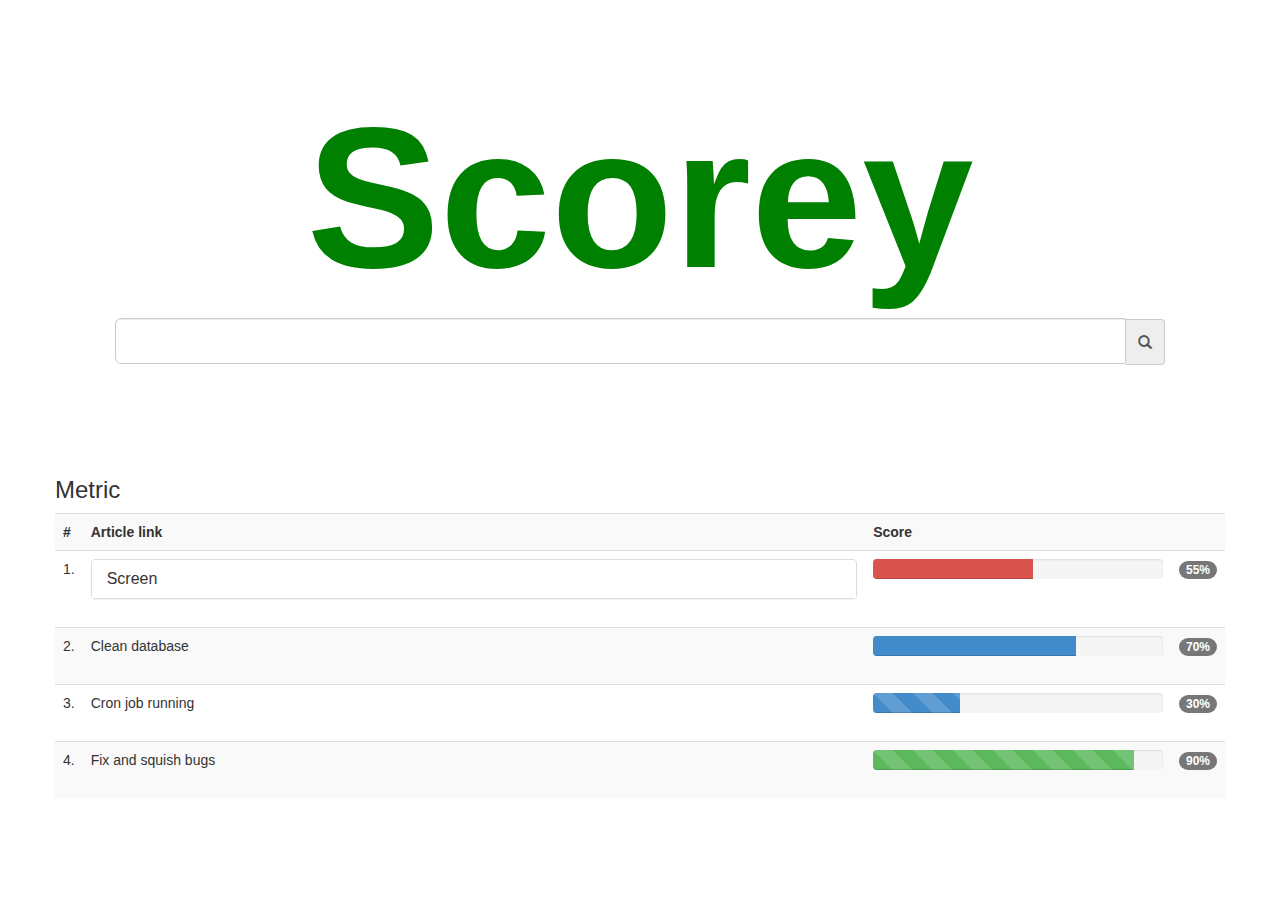
==== result.html @ e3655353 "create dinamic table" ====
<!DOCTYPE html>
<html lang="en">
<head>
    <meta charset="utf-8">
    <meta http-equiv="X-UA-Compatible" content="IE=edge">
    <meta name="viewport" content="width=device-width, initial-scale=1">
    <meta name="description" content="">
    <meta name="author" content="">



    <title>Scorey</title>

    <!-- Bootstrap core CSS -->
    <link href="css/bootstrap.css" rel="stylesheet">

    <!-- Custom styles for this template -->
    <link href="css/style.css" rel="stylesheet">

    <script type="text/javascript" src="js/jquery-1.11.1.min.js"></script>
    <script type="text/javascript" src="js/collapse.js"></script>




</head>

<body>

<div class="container">

    <div class="masthead">

    </div>

    <!-- Jumbotron -->
    <div class="jumbotron">
        <h1 class="logo">Scorey</h1>



        <form class="form-horizontal" role="form">

            <div class="form-group">
                <div class="input-group">

                    <input class="form-control input-lg" type="text" placeholder="">
                    <span class="glyphicon glyphicon-search input-group-addon" />
                </div>
            </div>

        </form>


    </div>

    <!-- Example row of columns -->
    <div class="row">

        <div class="box">
            <div class="box-header">
                <h3 class="box-title">Metric</h3>
            </div><!-- /.box-header -->
            <div class="box-body no-padding">
                <table class="table table-striped">
                    <tr>
                        <th style="width: 10px">#</th>
                        <th>Article link</th>
                        <th>Score</th>
                        <th style="width: 40px">&nbsp;</th>
                    </tr>
                    <tr>
                        <td>1.</td>
                        <td>
                            <div class="panel-group" id="accordion">
                                <div class="panel panel-default">
                                    <div class="panel-heading">
                                        <h4 class="panel-title">
                                            <a data-toggle="collapse" data-parent="#accordion" href="#collapseOne">
                                                Screen
                                            </a>
                                        </h4>
                                    </div>
                                    <div id="collapseOne" class="panel-collapse collapse" aria-expanded="false">
                                        <div class="panel-body">
                                            Anim pariatur cliche reprehenderit, enim eiusmod high life accusamus terry richardson ad squid. 3 wolf moon officia aute, non cupidatat skateboard dolor brunch. Food truck quinoa nesciunt laborum eiusmod. Brunch 3 wolf moon tempor, sunt aliqua put a bird on it squid single-origin coffee nulla assumenda shoreditch et. Nihil anim keffiyeh helvetica, craft beer labore wes anderson cred nesciunt sapiente ea proident. Ad vegan excepteur butcher vice lomo. Leggings occaecat craft beer farm-to-table, raw denim aesthetic synth nesciunt you probably haven't heard of them accusamus labore sustainable VHS.
                                        </div>
                                    </div>
                                </div>


                            </div>







                        </td>
                        <td>
                            <div class="progress xs">
                                <div class="progress-bar progress-bar-danger" style="width: 55%"></div>
                            </div>
                        </td>
                        <td><span class="badge bg-red">55%</span></td>
                    </tr>
                    <tr>
                        <td>2.</td>
                        <td>Clean database</td>
                        <td>
                            <div class="progress xs">
                                <div class="progress-bar progress-bar-yellow" style="width: 70%"></div>
                            </div>
                        </td>
                        <td><span class="badge bg-yellow">70%</span></td>
                    </tr>
                    <tr>
                        <td>3.</td>
                        <td>Cron job running</td>
                        <td>
                            <div class="progress xs progress-striped active">
                                <div class="progress-bar progress-bar-primary" style="width: 30%"></div>
                            </div>
                        </td>
                        <td><span class="badge bg-light-blue">30%</span></td>
                    </tr>
                    <tr>
                        <td>4.</td>
                        <td>Fix and squish bugs</td>
                        <td>
                            <div class="progress xs progress-striped active">
                                <div class="progress-bar progress-bar-success" style="width: 90%"></div>
                            </div>
                        </td>
                        <td><span class="badge bg-green">90%</span></td>
                    </tr>
                </table>
            </div><!-- /.box-body -->
        </div><!-- /.box -->



    </div>

    <!-- Site footer -->


</div> <!-- /container -->


<!-- IE10 viewport hack for Surface/desktop Windows 8 bug -->
<script src="../../assets/js/ie10-viewport-bug-workaround.js"></script>
</body>
</html>
---- css/style.css ----
body {
    padding-top: 20px;
}

.footer {
    padding-top: 40px;
    padding-bottom: 40px;
    margin-top: 40px;
    border-top: 1px solid #eee;
}

/* Main marketing message and sign up button */
.jumbotron {
    text-align: center;
    background-color: transparent;
}
.jumbotron .btn {
    padding: 14px 24px;
    font-size: 21px;
}

.logo{
    font-weight: bold;

}
h1.logo{
    font-size: 200px;
    color: green;
}

/* Customize the nav-justified links to be fill the entire space of the .navbar */

.nav-justified {
    background-color: #eee;
    border: 1px solid #ccc;
    border-radius: 5px;
}
.nav-justified > li > a {
    padding-top: 15px;
    padding-bottom: 15px;
    margin-bottom: 0;
    font-weight: bold;
    color: #777;
    text-align: center;
    background-color: #e5e5e5; /* Old browsers */
    background-image: -webkit-gradient(linear, left top, left bottom, from(#f5f5f5), to(#e5e5e5));
    background-image: -webkit-linear-gradient(top, #f5f5f5 0%, #e5e5e5 100%);
    background-image:      -o-linear-gradient(top, #f5f5f5 0%, #e5e5e5 100%);
    background-image: -webkit-gradient(linear, left top, left bottom, from(top), color-stop(0%, #f5f5f5), to(#e5e5e5));
    background-image:         linear-gradient(top, #f5f5f5 0%, #e5e5e5 100%);
    filter: progid:DXImageTransform.Microsoft.gradient( startColorstr='#f5f5f5', endColorstr='#e5e5e5',GradientType=0 ); /* IE6-9 */
    background-repeat: repeat-x; /* Repeat the gradient */
    border-bottom: 1px solid #d5d5d5;
}
.nav-justified > .active > a,
.nav-justified > .active > a:hover,
.nav-justified > .active > a:focus {
    background-color: #ddd;
    background-image: none;
    -webkit-box-shadow: inset 0 3px 7px rgba(0,0,0,.15);
    box-shadow: inset 0 3px 7px rgba(0,0,0,.15);
}
.nav-justified > li:first-child > a {
    border-radius: 5px 5px 0 0;
}
.nav-justified > li:last-child > a {
    border-bottom: 0;
    border-radius: 0 0 5px 5px;
}

@media (min-width: 768px) {
    .nav-justified {
        max-height: 52px;
    }
    .nav-justified > li > a {
        border-right: 1px solid #d5d5d5;
        border-left: 1px solid #fff;
    }
    .nav-justified > li:first-child > a {
        border-left: 0;
        border-radius: 5px 0 0 5px;
    }
    .nav-justified > li:last-child > a {
        border-right: 0;
        border-radius: 0 5px 5px 0;
    }
}

/* Responsive: Portrait tablets and up */
@media screen and (min-width: 768px) {
    /* Remove the padding we set earlier */
    .masthead,
    .marketing,
    .footer {
        padding-right: 0;
        padding-left: 0;
    }
}
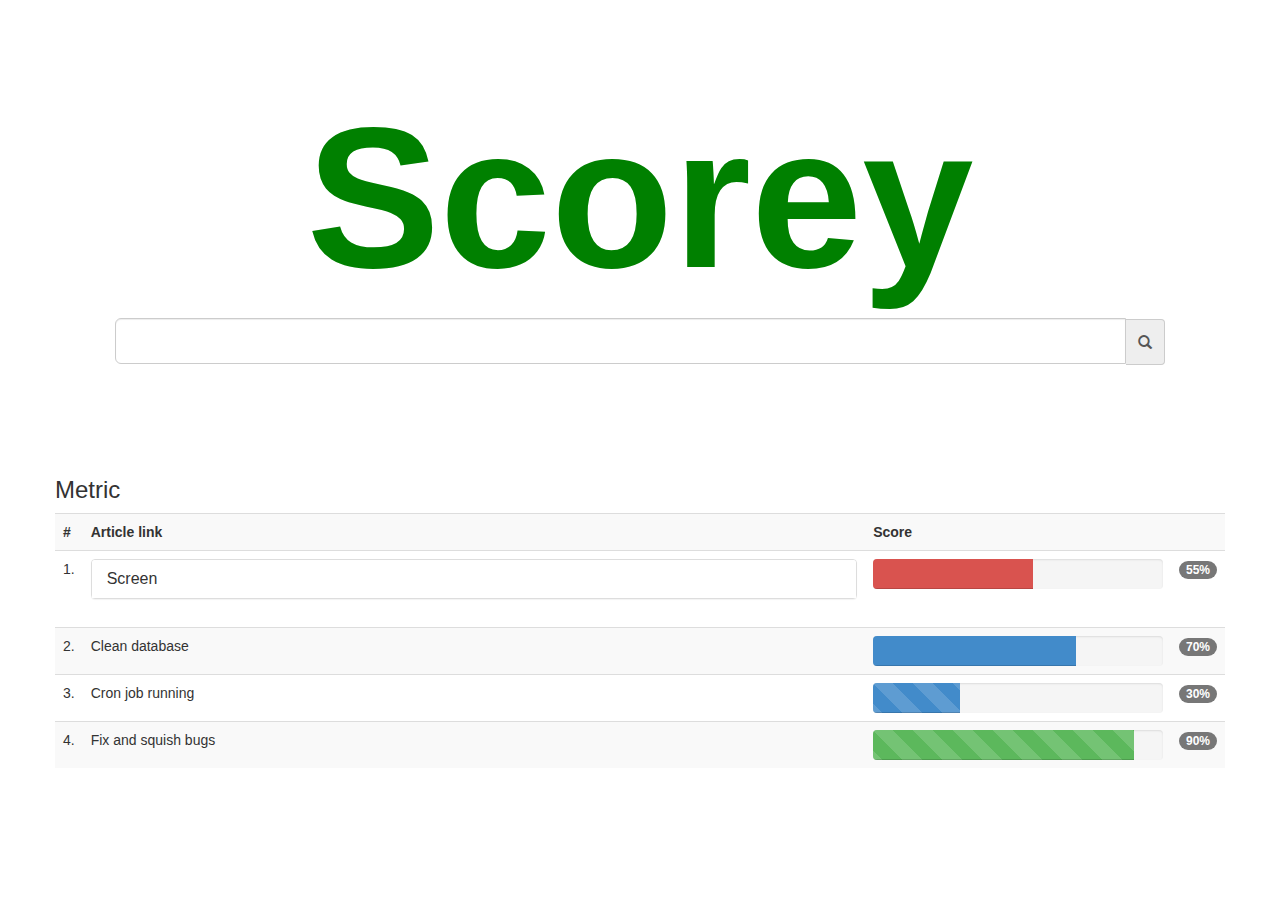
==== commit 73fdf0e0: "New layout with collapses and drilldown" ====
--- a/result.html
+++ b/result.html
@@ -87,8 +87,6 @@
                                         </div>
                                     </div>
                                 </div>
-
-
                             </div>
 
 
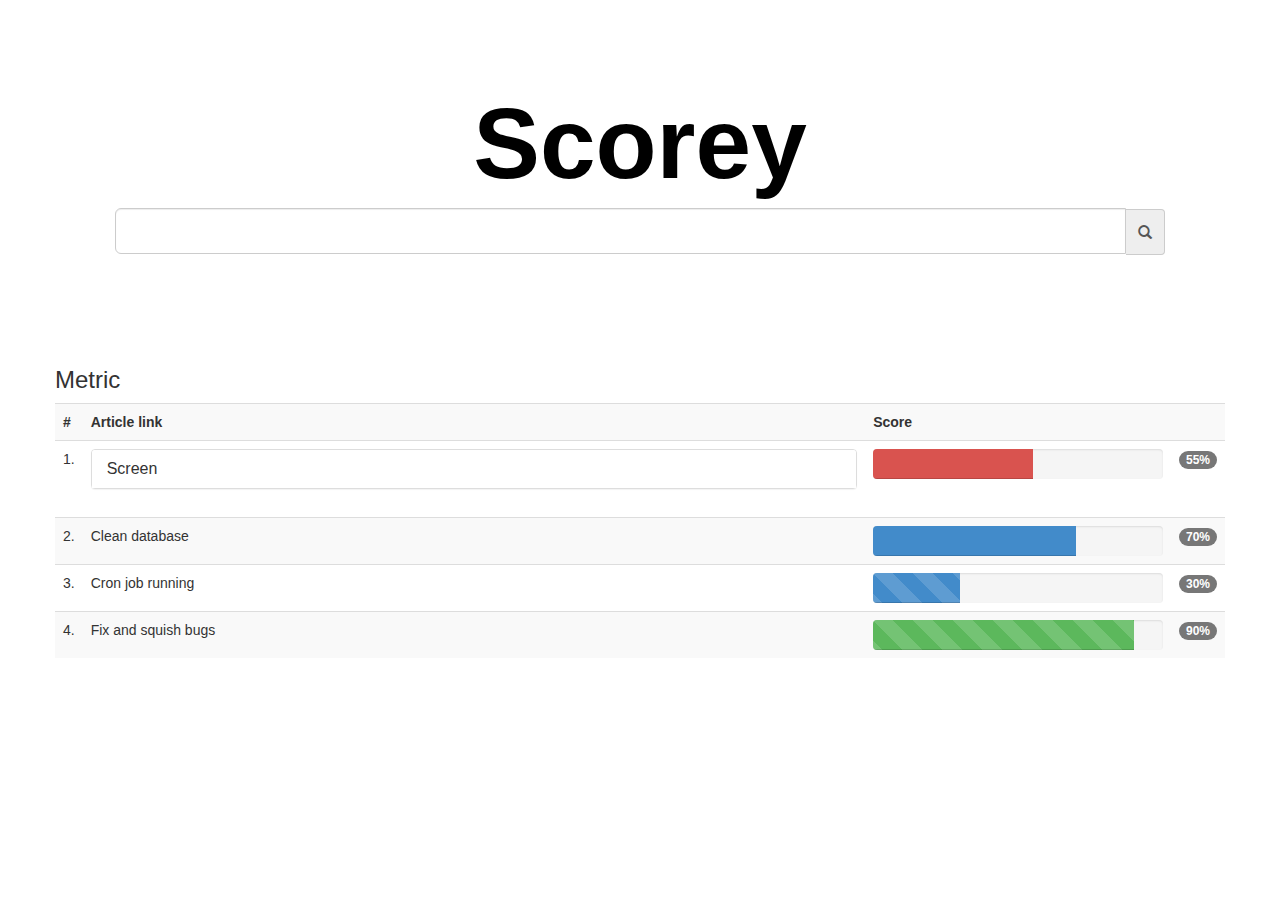
==== commit e55192ba: "Ajax json_stub binding new logo" ====
--- a/result.html
+++ b/result.html
@@ -88,13 +88,6 @@
                                     </div>
                                 </div>
                             </div>
-
-
-
-
-
-
-
                         </td>
                         <td>
                             <div class="progress xs">
--- a/css/style.css
+++ b/css/style.css
@@ -19,13 +19,10 @@
     font-size: 21px;
 }
 
-.logo{
+h1.logo{
+    font-size: 100px;
+    color: #000000;
     font-weight: bold;
-
-}
-h1.logo{
-    font-size: 200px;
-    color: green;
 }
 
 /* Customize the nav-justified links to be fill the entire space of the .navbar */
